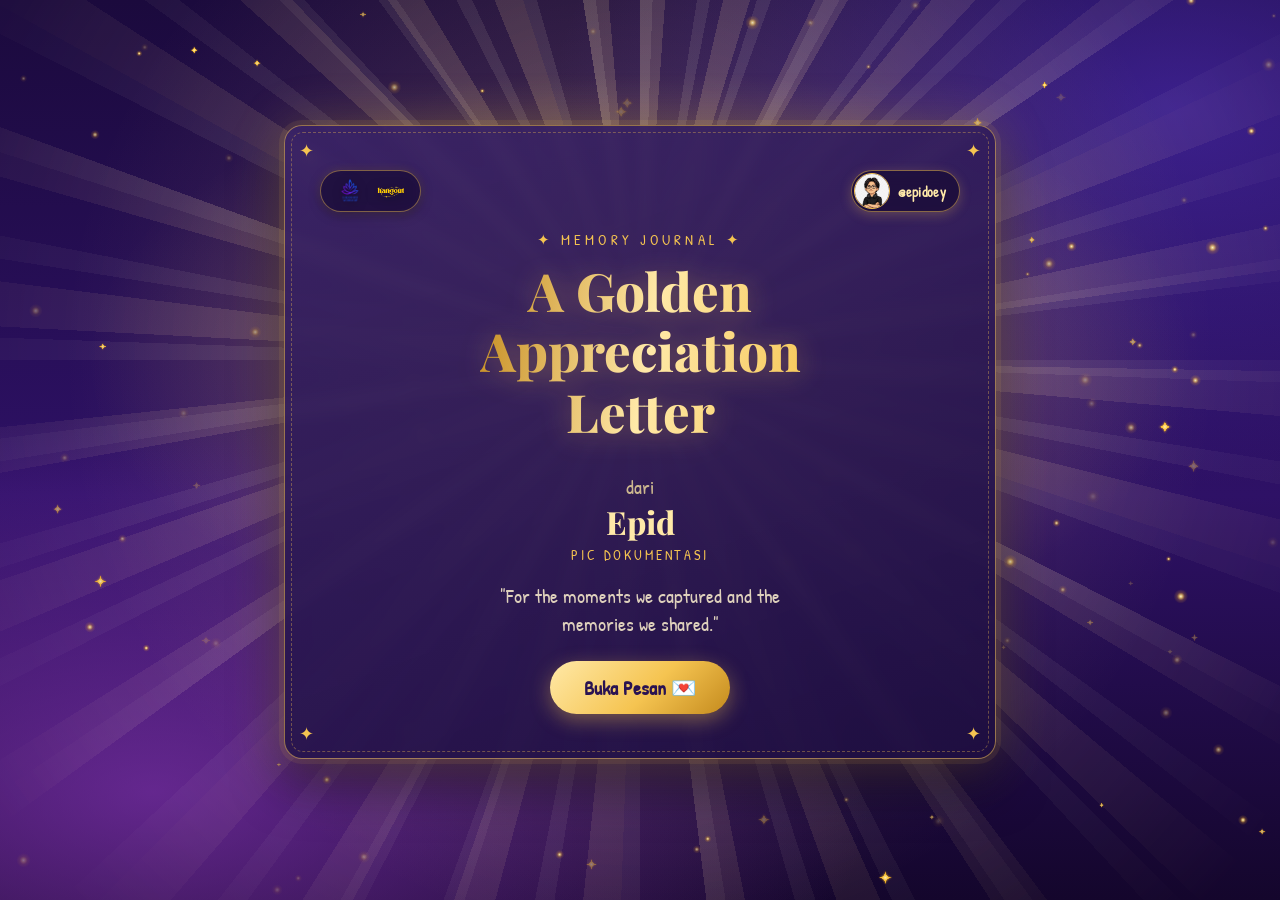
==== index.html @ 1da029b3 "feat: configure 1-5 webp photos per division and buttonless background audio autoplay" ====
<!DOCTYPE html>
<html lang="id">
<head>
    <meta charset="UTF-8">
    <meta name="viewport" content="width=device-width, initial-scale=1, viewport-fit=cover">
    <meta name="theme-color" content="#1d0c3d">
    <title>A Golden Appreciation Letter ✨</title>
    <link rel="icon" type="image/png" href="images/header-img/HANGOUT LOGO.png">

    <link rel="preconnect" href="https://fonts.googleapis.com">
    <link rel="preconnect" href="https://fonts.gstatic.com" crossorigin>
    <link href="https://fonts.googleapis.com/css2?family=Caveat:wght@600&family=Patrick+Hand&family=Playfair+Display:ital,wght@0,700;0,800;1,600&display=swap" rel="stylesheet">
    <link rel="stylesheet" href="css/style.css">
</head>
<body class="mode-space">

    <!-- ===== Lapisan background (bawah → atas) ===== -->
    <div class="bg" id="bg-space"></div>
    <div class="bg" id="bg-slides"></div>
    <div class="bg" id="bg-tint"></div>
    <div class="bg" id="bg-rays"></div>
    <canvas id="fx" aria-hidden="true"></canvas>

    <main id="stage">

        <!-- ========== 1. COVER DEPAN ========== -->
        <section id="view-cover" class="view active">
            <div class="cover">
                <i class="corner tl">✦</i><i class="corner tr">✦</i><i class="corner bl">✦</i><i class="corner br">✦</i>
                <div class="cover-pol cover-pol-1" hidden><img alt=""></div>
                <div class="cover-pol cover-pol-2" hidden><img alt=""></div>

                <!-- Header Atas Cover: Kiri Logo BW + HO, Kanan Evid GIF (Link IG @epidoey) -->
                <header class="cover-top-bar">
                    <div class="brand-group" title="BW x Hangout">
                        <img src="images/header-img/BW LOGO ORIGINAL.png" alt="BW Logo" class="brand-logo logo-bw">
                        <img src="images/header-img/HANGOUT LOGO.png" alt="Hangout Logo" class="brand-logo logo-ho">
                    </div>
                    <a href="https://www.instagram.com/epidoey" target="_blank" rel="noopener" class="cover-epid-badge" title="Kunjungi Instagram @epidoey">
                        <img src="images/header-img/evid-gif.gif" alt="@epidoey" class="epid-gif-img">
                        <span class="epid-handle">@epidoey</span>
                    </a>
                </header>

                <span class="eyebrow">✦ Memory Journal ✦</span>
                <h1 class="cover-title gold-text">A Golden<br>Appreciation<br>Letter</h1>

                <p class="cover-from">dari <b id="epid-name">Epid</b></p>
                <p class="cover-role" id="epid-role">PIC Dokumentasi</p>

                <p class="cover-quote">"For the moments we captured and the memories we shared."</p>

                <button id="btn-open" class="btn pulse">Buka Pesan 💌</button>
            </div>
        </section>

        <!-- ========== 2. PESAN PEMBUKA ========== -->
        <section id="view-message" class="view">
            <article class="paper pa-1" style="--tilt:-.6deg">
                <div class="tape" style="left:50%;top:-14px;transform:translateX(-50%) rotate(-2deg)"></div>
                <p class="p-label rv" style="--i:0">Sebuah pesan untuk kalian</p>
                <div id="intro-text"></div>
                <div class="paper-foot rv" style="--i:8">
                    <div class="sign">Salam hangat,<br><span id="sign-name">Epid</span> ✨</div>
                    <button id="btn-start" class="btn">Lanjut →</button>
                </div>
            </article>
        </section>

        <!-- ========== 3. DIVISI (dirender JS) ========== -->
        <section id="view-division" class="view">
            <div id="division-content"></div>
            <nav class="nav" aria-label="Navigasi divisi">
                <button id="btn-prev" class="nav-btn" aria-label="Sebelumnya">←</button>
                <div class="nav-mid">
                    <span id="div-counter">01 / 10</span>
                    <div class="bar"><i id="div-bar"></i></div>
                </div>
                <button id="btn-next" class="nav-btn" aria-label="Berikutnya">→</button>
            </nav>
        </section>

        <!-- ========== 4. PENUTUP ========== -->
        <section id="view-closing" class="view">
            <article class="paper pa-3 no-rule center" style="--tilt:.8deg">
                <div class="tape" style="left:50%;top:-14px;transform:translateX(-50%);width:120px"></div>
                <h2 class="closing-title gold-text rv" style="--i:0">Before You Go... 🤍</h2>
                <div id="closing-text"></div>
                <div class="rv" style="--i:9;margin-top:1.8rem">
                    <button id="btn-to-drive" class="btn pulse">Lanjut ke Dokumentasi 📸</button>
                </div>
            </article>
        </section>

        <!-- ========== 5. GOOGLE DRIVE ========== -->
        <section id="view-drive" class="view">
            <h2 class="closing-title gold-text rv" style="--i:0;text-align:center">Your Memories<br>Are Here ✨</h2>
            <p class="drive-sub rv" style="--i:1">Semua momen yang sempat kami tangkap selama acara.</p>
            <article class="paper pa-4 no-rule center" style="--tilt:-.5deg;margin-top:1.6rem">
                <div class="tape" style="left:50%;top:-14px;transform:translateX(-50%) rotate(1deg)"></div>
                <div class="drive-icon rv" style="--i:2">📁</div>
                <h3 class="drive-title rv" style="--i:3">DOCUMENTATION DRIVE</h3>
                <p class="rv" style="--i:4;margin:.4rem 0 1.5rem;color:var(--ink-dim)">"Foto, video, dan berbagai dokumentasi acara tersedia di sini."</p>
                <div class="drive-actions rv" style="--i:5">
                    <a id="link-drive-btn" class="btn" href="#" target="_blank" rel="noopener">Buka Google Drive ↗</a>
                    <button id="btn-copy" class="btn btn-ghost">Copy Link 🔗</button>
                </div>
            </article>
        </section>
    </main>

    <!-- Lightbox foto -->
    <div id="lightbox" hidden>
        <button class="lb-close" aria-label="Tutup">✕</button>
        <button class="lb-nav lb-prev" aria-label="Foto sebelumnya">‹</button>
        <figure><img id="lb-img" alt="Foto dokumentasi"><figcaption id="lb-cap"></figcaption></figure>
        <button class="lb-nav lb-next" aria-label="Foto berikutnya">›</button>
    </div>

    <div id="toast" role="status">Link berhasil disalin! ✨</div>

    <audio id="bg-music" loop></audio>

    <script src="js/config.js"></script>
    <script src="js/app.js"></script>
</body>
</html>
---- css/style.css ----
/* ============================================================
   A Golden Appreciation Letter — Truly Mobile-First Responsive
   Palet: ungu tua (#1b0a3d) · emas (#f5c451) · kertas plum gelap
   ============================================================ */
:root {
    --gold: #f5c451;
    --gold-hi: #ffe9a8;
    --gold-lo: #c48a1d;
    --ink: #f3e6c8;          /* teks utama: champagne */
    --ink-dim: #cdb88f;
    --paper-a: #3a2367;      /* kertas: plum gelap */
    --paper-b: #281650;
    --line: rgba(245, 196, 81, .14);
    
    /* Fluid typography proporsional untuk SEMUA layar (skalabilitas mulus) */
    --fs: clamp(0.96rem, 0.85rem + 0.75vw, 1.35rem);
    --lh: calc(var(--fs) * 1.58);
    --glow: 0 0 22px rgba(245, 196, 81, .35);
}

*, *::before, *::after { box-sizing: border-box; margin: 0; }
html {
    -webkit-text-size-adjust: 100%;
    text-size-adjust: 100%;
}
body {
    min-height: 100svh;
    color: var(--ink);
    background: #14062c;
    font-family: 'Patrick Hand', cursive;
    overflow-x: hidden;
    -webkit-tap-highlight-color: transparent;
}
button { font: inherit; color: inherit; cursor: pointer; border: 0; background: none; }
img { display: block; max-width: 100%; }
[hidden] { display: none !important; }
::selection { background: var(--gold); color: #2a1352; }

/* ---------- Lapisan background ---------- */
.bg, #fx { position: fixed; inset: 0; pointer-events: none; }
#fx { width: 100%; height: 100%; z-index: 3; }

#bg-space {
    z-index: 0;
    background:
        radial-gradient(60% 45% at 50% 40%, rgba(255, 200, 90, .30), transparent 72%),
        radial-gradient(80% 60% at 12% 88%, rgba(160, 64, 210, .55), transparent 70%),
        radial-gradient(70% 60% at 92% 12%, rgba(88, 52, 210, .50), transparent 70%),
        linear-gradient(180deg, #1b0a3d 0%, #2e1166 55%, #14062c 100%);
}
#bg-space::after {
    content: ''; position: absolute; left: 50%; top: 40%;
    width: 90vmax; height: 90vmax; margin: -45vmax 0 0 -45vmax;
    background: radial-gradient(closest-side, rgba(255, 214, 120, .22), transparent);
    animation: breathe 6s ease-in-out infinite;
}

#bg-slides { z-index: 1; opacity: 0; transition: opacity 1.4s ease; overflow: hidden; }
.slide {
    position: absolute; inset: 0;
    background-size: cover; background-position: center;
    animation: slideZoom 7.5s ease-out forwards;
    will-change: transform, opacity;
}
@keyframes slideZoom {
    0%   { opacity: 0; transform: scale(1.38); }
    16%  { opacity: 1; }
    100% { opacity: 1; transform: scale(1); }
}

#bg-tint {
    z-index: 2; opacity: 0; transition: opacity 1.4s ease;
    background:
        radial-gradient(70% 40% at 50% 0%, rgba(255, 205, 100, .35), transparent 70%),
        linear-gradient(180deg, rgba(58, 20, 120, .50), rgba(95, 38, 150, .28) 45%, rgba(24, 8, 56, .82));
}

#bg-rays {
    z-index: 2; overflow: hidden; transition: opacity 1.4s ease;
    mix-blend-mode: screen;
}
#bg-rays::before, #bg-rays::after {
    content: ''; position: absolute; left: 50%; top: 40%;
    width: 170vmax; height: 170vmax; margin: -85vmax 0 0 -85vmax;
    -webkit-mask-image: radial-gradient(closest-side, #000 0%, transparent 72%);
            mask-image: radial-gradient(closest-side, #000 0%, transparent 72%);
    will-change: transform;
}
#bg-rays::before {
    background: repeating-conic-gradient(rgba(255, 214, 120, .26) 0 4deg, transparent 4deg 13deg);
    animation: spin 110s linear infinite;
}
#bg-rays::after {
    background: repeating-conic-gradient(rgba(255, 240, 190, .16) 0 2deg, transparent 2deg 9deg);
    animation: spin 70s linear infinite reverse;
}

body.mode-photos #bg-slides, body.mode-photos #bg-tint { opacity: 1; }
body.mode-photos #bg-rays { opacity: .45; }

/* ---------- Layout & Container Responsif ---------- */
#stage {
    position: relative; z-index: 5;
    width: 100%; max-width: 680px; margin: 0 auto;
    min-height: 100svh;
    padding: clamp(0.7rem, 2.5vw, 1.8rem) clamp(0.65rem, 2.8vw, 1.5rem) calc(1.8rem + env(safe-area-inset-bottom));
    display: flex; flex-direction: column;
}
.view {
    display: none; flex-direction: column; align-items: center; width: 100%;
    margin: auto 0;
}
.view.active { display: flex; animation: viewIn .75s cubic-bezier(.2, .8, .2, 1) both; }
.view.leaving { animation: viewOut .4s ease-in both; }
@keyframes viewIn  { from { opacity: 0; transform: translateY(20px) scale(.98); } to { opacity: 1; transform: none; } }
@keyframes viewOut { to   { opacity: 0; transform: translateY(-14px) scale(1.02); } }

/* ---------- Tipografi Emas Berskala Halus ---------- */
.gold-text {
    font-family: 'Playfair Display', serif; font-weight: 800; line-height: 1.15;
    background: linear-gradient(100deg, var(--gold-lo) 0%, var(--gold-hi) 25%, var(--gold) 50%, var(--gold-hi) 75%, var(--gold-lo) 100%);
    background-size: 220% 100%;
    -webkit-background-clip: text; background-clip: text; color: transparent;
    filter: drop-shadow(0 2px 14px rgba(245, 196, 81, .35));
    animation: shimmer 5s linear infinite;
}
.eyebrow {
    letter-spacing: .28em; text-transform: uppercase;
    font-size: clamp(0.75rem, 0.68rem + 0.35vw, 0.92rem);
    color: var(--gold);
}

/* ---------- Kertas Memo (Gelap Plum, Rapat & Responsif) ---------- */
.paper {
    --tilt: 0deg;
    position: relative; width: 100%;
    padding: clamp(1.4rem, 4.2vw, 2.6rem) clamp(0.85rem, 3.2vw, 2rem) clamp(1.1rem, 3.2vw, 1.8rem);
    border-radius: 8px 8px 16px 16px;
    color: var(--ink);
    font-size: var(--fs);
    line-height: var(--lh);
    background:
        repeating-linear-gradient(transparent 0 calc(var(--lh) - 1px), var(--line) calc(var(--lh) - 1px) var(--lh)),
        linear-gradient(160deg, var(--paper-a), var(--paper-b));
    background-position: 0 calc(clamp(1.4rem, 4.2vw, 2.6rem) + 0.4rem), 0 0;
    border: 1px solid rgba(245, 196, 81, .35);
    box-shadow: 0 16px 40px rgba(10, 2, 30, .55), inset 0 0 32px rgba(245, 196, 81, .06);
    rotate: var(--tilt);
    animation-name: var(--enter, enterDrop), glow;
    animation-duration: .85s, 5s;
    animation-delay: 0s, 1s;
    animation-timing-function: cubic-bezier(.2, .85, .25, 1.05), ease-in-out;
    animation-iteration-count: 1, infinite;
    animation-fill-mode: both, none;
}
.paper::after {
    content: ''; position: absolute; inset: 0; border-radius: inherit; pointer-events: none;
    background: linear-gradient(115deg, transparent 38%, rgba(255, 232, 165, .14) 50%, transparent 62%);
    background-size: 280% 100%;
    animation: sweep 7s ease-in-out infinite 1.4s;
}
.no-rule { background: linear-gradient(160deg, var(--paper-a), var(--paper-b)); }
.center { text-align: center; }
.paper p {
    overflow-wrap: break-word;
    word-break: normal;
}
.paper p + p { margin-top: var(--lh); }
.paper b { color: var(--gold-hi); font-weight: 600; }
.p-label {
    font-size: clamp(0.74rem, 0.66rem + 0.35vw, 0.92rem);
    letter-spacing: .22em; text-transform: uppercase;
    color: var(--gold); line-height: var(--lh); margin-bottom: calc(var(--lh) * .4);
}
.paper-foot {
    display: flex; justify-content: space-between; align-items: flex-end; gap: 0.8rem;
    margin-top: calc(var(--lh) * 1.3); padding-top: .6rem;
    border-top: 1px solid rgba(245, 196, 81, .22);
}
.sign {
    font-family: 'Caveat', cursive;
    font-size: clamp(1.4rem, 1.1rem + 1.5vw, 2.1rem);
    line-height: 1.2; color: var(--gold-hi);
}

.tape {
    position: absolute; width: clamp(75px, 20vw, 105px); height: clamp(22px, 5.5vw, 30px); z-index: 4;
    background: rgba(245, 196, 81, .28);
    border: 1px solid rgba(245, 196, 81, .38);
    backdrop-filter: blur(2px);
}

/* Teks muncul berurutan */
.rv { opacity: 0; animation: rvIn .7s ease-out both; animation-delay: calc(var(--i, 0) * .12s + .45s); }
@keyframes rvIn { from { opacity: 0; transform: translateY(10px); filter: blur(3px); } to { opacity: 1; transform: none; filter: none; } }

/* ---------- Tombol Responsif ---------- */
.btn {
    display: inline-flex; align-items: center; justify-content: center; gap: .45rem;
    padding: clamp(0.55rem, 1.6vw, 0.8rem) clamp(1.2rem, 4vw, 2.1rem);
    border-radius: 999px;
    font-size: clamp(1rem, 0.88rem + 0.65vw, 1.28rem);
    font-weight: 700; color: #2a1352; text-decoration: none;
    background: linear-gradient(135deg, var(--gold-hi), var(--gold) 55%, var(--gold-lo));
    box-shadow: 0 6px 20px rgba(245, 196, 81, .4);
    transition: transform .25s, box-shadow .25s;
    position: relative; overflow: hidden;
    white-space: nowrap;
}
.btn:hover { transform: translateY(-3px); box-shadow: 0 10px 28px rgba(245, 196, 81, .6); }
.btn:active { transform: scale(.97); }
.btn-ghost { background: transparent; color: var(--gold-hi); border: 1.5px solid var(--gold); box-shadow: none; }
.btn-ghost:hover { background: rgba(245, 196, 81, .12); }
.pulse { animation: pulse 2.4s ease-in-out infinite; }

/* ---------- Cover Depan ---------- */
.cover {
    position: relative; width: 100%; text-align: center;
    padding: clamp(1.4rem, 4.5vw, 2.8rem) clamp(0.9rem, 3.5vw, 2.2rem);
    border-radius: 18px;
    display: flex; flex-direction: column; align-items: center;
    background: linear-gradient(160deg, rgba(58, 35, 103, .90), rgba(30, 14, 64, .94));
    border: 1px solid rgba(245, 196, 81, .55);
    box-shadow: 0 0 0 5px rgba(245, 196, 81, .08), 0 0 50px rgba(245, 196, 81, .25), 0 24px 50px rgba(8, 2, 24, .6);
    backdrop-filter: blur(6px);
    animation: coverIn 1s cubic-bezier(.2, .85, .25, 1.05) both;
}
.cover::before {
    content: ''; position: absolute; inset: 6px; border-radius: 12px;
    border: 1px dashed rgba(245, 196, 81, .35); pointer-events: none;
}
.corner { position: absolute; color: var(--gold); font-style: normal; font-size: clamp(0.9rem, 2.5vw, 1.15rem); animation: twinkle 2.6s ease-in-out infinite; }
.corner.tl { top: 12px; left: 14px; } .corner.tr { top: 12px; right: 14px; animation-delay: .6s; }
.corner.bl { bottom: 12px; left: 14px; animation-delay: 1.2s; } .corner.br { bottom: 12px; right: 14px; animation-delay: 1.8s; }

/* Top Bar di Cover: Kiri Logo BW + HO, Kanan Evid GIF IG */
.cover-top-bar {
    display: flex; justify-content: space-between; align-items: center;
    width: 100%;
    margin-bottom: clamp(0.6rem, 2vw, 1.1rem);
    position: relative; z-index: 10;
}

.brand-group {
    display: inline-flex; align-items: center;
    gap: clamp(0.4rem, 1.2vw, 0.65rem);
    background: rgba(26, 12, 54, 0.75);
    border: 1px solid rgba(245, 196, 81, 0.45);
    padding: clamp(3px, 0.9vw, 5px) clamp(10px, 2.2vw, 14px);
    border-radius: 999px;
    backdrop-filter: blur(8px); -webkit-backdrop-filter: blur(8px);
    box-shadow: 0 3px 12px rgba(0, 0, 0, 0.35), 0 0 10px rgba(245, 196, 81, 0.15);
}
.brand-logo {
    height: clamp(22px, 6vw, 30px);
    width: auto;
    max-width: 48px;
    object-fit: contain;
    filter: drop-shadow(0 2px 5px rgba(0, 0, 0, 0.5));
    transition: transform .25s ease;
}
.brand-logo.logo-ho {
    max-width: 64px;
    transform: scale(1.18);
}
.brand-logo:hover { transform: scale(1.12); }

.cover-epid-badge {
    display: inline-flex; align-items: center;
    gap: clamp(0.35rem, 1vw, 0.5rem);
    text-decoration: none;
    padding: 2px clamp(9px, 2vw, 13px) 2px 2px;
    border-radius: 999px;
    background: rgba(26, 12, 54, 0.75);
    border: 1px solid rgba(245, 196, 81, 0.5);
    backdrop-filter: blur(8px); -webkit-backdrop-filter: blur(8px);
    box-shadow: 0 3px 12px rgba(245, 196, 81, 0.25);
    transition: transform .25s ease, box-shadow .25s ease, background .25s ease;
}
.cover-epid-badge:hover {
    transform: translateY(-2px) scale(1.03);
    background: rgba(45, 20, 90, 0.85);
    box-shadow: 0 4px 18px rgba(245, 196, 81, 0.5);
}
.epid-gif-img {
    width: clamp(28px, 7.5vw, 36px);
    height: clamp(28px, 7.5vw, 36px);
    border-radius: 50%;
    object-fit: cover;
    border: 1.5px solid var(--gold);
    display: block;
}
.epid-handle {
    font-size: clamp(0.76rem, 2vw, 0.9rem);
    font-family: 'Patrick Hand', cursive;
    color: var(--gold-hi);
    font-weight: bold;
    letter-spacing: 0.02em;
}

/* Logo Tengah pada Halaman Divisi */
.div-brand-center {
    display: flex; align-items: center; justify-content: center;
    width: -moz-fit-content; width: fit-content;
    margin: 0 auto clamp(0.35rem, 1.2vw, 0.65rem);
    gap: clamp(0.4rem, 1.2vw, 0.65rem);
    background: rgba(26, 12, 54, 0.75);
    border: 1px solid rgba(245, 196, 81, 0.45);
    padding: clamp(3px, 0.9vw, 5px) clamp(10px, 2.2vw, 14px);
    border-radius: 999px;
    backdrop-filter: blur(8px); -webkit-backdrop-filter: blur(8px);
    box-shadow: 0 3px 12px rgba(0, 0, 0, 0.35), 0 0 10px rgba(245, 196, 81, 0.15);
}

.cover-title {
    font-size: clamp(1.85rem, 1.25rem + 3.4vw, 3.3rem);
    margin: .6rem 0 1.2rem;
}
.cover-from {
    margin-top: .75rem;
    font-size: clamp(0.98rem, 0.84rem + 0.65vw, 1.25rem);
    color: var(--ink-dim);
}
.cover-from b {
    color: var(--gold-hi);
    font: 800 clamp(1.35rem, 1rem + 1.6vw, 2rem) 'Playfair Display', serif;
    display: block; font-weight: 800;
}
.cover-role {
    color: var(--gold); letter-spacing: .2em; text-transform: uppercase;
    font-size: clamp(0.72rem, 0.65rem + 0.35vw, 0.88rem);
    margin-top: .15rem;
}
.cover-quote {
    margin: 1.1rem auto 1.4rem; max-width: 22rem;
    font-size: clamp(0.95rem, 0.82rem + 0.65vw, 1.22rem);
    line-height: 1.45; color: var(--ink); opacity: .9;
}
.cover-pol {
    position: absolute; width: clamp(58px, 17vw, 92px);
    padding: 4px 4px 16px; background: var(--ink); border-radius: 2px;
    box-shadow: 0 8px 18px rgba(0, 0, 0, .4); animation: bob 6s ease-in-out infinite; z-index: 2;
}
.cover-pol img { width: 100%; aspect-ratio: 1; object-fit: cover; }
.cover-pol-1 { top: -16px; left: -6px; --r: -14deg; }
.cover-pol-2 { bottom: 60px; right: -8px; --r: 11deg; animation-delay: 1.5s; }

/* ---------- Halaman Divisi (Rapat & Berjarak Proporsional) ---------- */
#division-content { width: 100%; display: flex; flex-direction: column; align-items: center; }
.div-head { text-align: center; margin-bottom: 0.6rem; padding-top: .2rem; }
.div-emoji {
    font-size: clamp(1.8rem, 1.4rem + 1.8vw, 2.6rem);
    filter: drop-shadow(0 4px 12px rgba(0, 0, 0, .4));
    animation: bob 4s ease-in-out infinite; display: inline-block;
}
.div-title {
    font-size: clamp(1.65rem, 1.15rem + 3vw, 3rem);
    margin-top: .05rem;
}
.div-tag {
    margin-top: .25rem;
    font-size: clamp(0.9rem, 0.78rem + 0.65vw, 1.2rem);
    color: var(--gold-hi); text-shadow: 0 2px 10px rgba(10, 2, 30, .8);
}

/* Stage Foto: dibuat rapat dengan kertas memo di bawahnya */
.pol-stage {
    position: relative; width: 100%;
    height: clamp(140px, 39vw, 205px);
    margin-bottom: clamp(0.2rem, 1.2vw, 0.6rem);
}
.pol-pos {
    position: absolute;
    width: clamp(78px, 23vw, 132px);
    transform: translateX(-50%);
}
.pol {
    --tilt: 0deg;
    animation-duration: 0.85s;
    animation-timing-function: cubic-bezier(.2, .85, .25, 1.05);
    animation-fill-mode: both;
}
.pol-in {
    display: block; width: 100%;
    padding: clamp(4px, 1.2vw, 6px) clamp(4px, 1.2vw, 6px) clamp(16px, 4.2vw, 22px);
    cursor: zoom-in;
    background: #f7ecd2; border-radius: 3px;
    rotate: var(--rot, 0deg);
    box-shadow: 0 10px 24px rgba(8, 2, 24, .5), 0 0 0 1px rgba(245, 196, 81, .4);
    transition: rotate .35s cubic-bezier(.34, 1.56, .64, 1), scale .35s cubic-bezier(.34, 1.56, .64, 1), box-shadow .3s;
    animation: floatPol 5.5s ease-in-out infinite alternate;
    animation-delay: var(--float-delay, 0s);
}
.pol-in:hover, .pol-in:focus-visible {
    rotate: 0deg !important; scale: 1.15;
    z-index: 50;
    box-shadow: 0 18px 36px rgba(8, 2, 24, .65), 0 0 28px rgba(245, 196, 81, .65);
    outline: none;
}
.pol-in img { width: 100%; aspect-ratio: 1; object-fit: cover; background: #ddd; }
.pol-empty {
    display: grid; place-items: center; aspect-ratio: 1; font-size: clamp(2.2rem, 7vw, 3rem); text-align: center;
    background: linear-gradient(135deg, var(--paper-a), var(--paper-b)); color: var(--gold);
}
.pol-empty small { display: block; font-size: clamp(0.7rem, 2vw, 0.82rem); letter-spacing: .1em; color: var(--ink-dim); }
.pol-count {
    position: absolute; right: 4px; bottom: -4px; z-index: 40;
    font-size: clamp(0.75rem, 2.2vw, 0.92rem);
    color: var(--gold-hi); background: rgba(27, 10, 61, .82);
    border: 1px solid rgba(245, 196, 81, .5);
    padding: .1rem .6rem; border-radius: 999px;
    backdrop-filter: blur(4px);
}

.div-paper { max-width: 620px; }
.div-closing {
    margin-top: calc(var(--lh) * 0.8);
    text-align: right; font-style: italic; color: var(--gold-hi);
    border-top: 1px solid rgba(245, 196, 81, .22); padding-top: .6rem;
    font-size: clamp(0.92rem, 0.8rem + 0.65vw, 1.2rem);
}

/* ---------- Navigasi Bawah (Sticky & Ergonomis) ---------- */
.nav {
    position: sticky; bottom: calc(8px + env(safe-area-inset-bottom)); z-index: 30;
    width: 100%; max-width: 480px; margin-top: clamp(1rem, 2.5vw, 1.6rem);
    display: flex; align-items: center; justify-content: space-between; gap: .6rem;
    padding: .4rem .55rem; border-radius: 999px;
    background: rgba(27, 10, 61, .75); backdrop-filter: blur(14px); -webkit-backdrop-filter: blur(14px);
    border: 1px solid rgba(245, 196, 81, .45); box-shadow: 0 8px 30px rgba(8, 2, 24, .5), var(--glow);
}
.nav-btn {
    width: clamp(40px, 11vw, 46px); height: clamp(40px, 11vw, 46px); border-radius: 50%;
    font-size: clamp(1.2rem, 3.5vw, 1.5rem); line-height: 1; color: #2a1352;
    background: linear-gradient(135deg, var(--gold-hi), var(--gold)); transition: transform .2s;
    flex-shrink: 0;
}
.nav-btn:active { transform: scale(.9); }
.nav-mid {
    flex: 1; text-align: center;
    font-size: clamp(0.95rem, 0.82rem + 0.6vw, 1.22rem);
    color: var(--gold-hi);
}
.bar { height: 3.5px; margin-top: .25rem; border-radius: 4px; background: rgba(245, 196, 81, .2); overflow: hidden; }
.bar i { display: block; height: 100%; width: 0; background: linear-gradient(90deg, var(--gold-lo), var(--gold-hi)); transition: width .5s ease; }

/* ---------- Penutup & Drive ---------- */
.closing-title {
    font-size: clamp(1.7rem, 1.15rem + 3.2vw, 3.2rem);
    margin-bottom: 1rem;
}
.drive-sub {
    text-align: center; color: var(--ink);
    font-size: clamp(1rem, 0.86rem + 0.75vw, 1.3rem);
    margin-top: .4rem;
}
.drive-icon { font-size: clamp(2.8rem, 8vw, 3.6rem); filter: drop-shadow(0 0 18px rgba(245, 196, 81, .6)); }
.drive-title {
    font: 800 clamp(1.15rem, 0.95rem + 1vw, 1.45rem) 'Playfair Display', serif;
    letter-spacing: .12em; color: var(--gold-hi); margin-top: .3rem;
}
.drive-actions { display: flex; flex-direction: column; gap: .75rem; align-items: stretch; }

/* ---------- Toast & Lightbox ---------- */

#toast {
    position: fixed; left: 50%; bottom: 2rem; z-index: 90; translate: -50% 40px; opacity: 0; pointer-events: none;
    padding: .6rem 1.4rem; border-radius: 999px;
    font-size: clamp(0.95rem, 0.85rem + 0.6vw, 1.18rem);
    color: #2a1352;
    background: linear-gradient(135deg, var(--gold-hi), var(--gold)); box-shadow: 0 10px 30px rgba(0, 0, 0, .4);
    transition: .35s;
}
#toast.show { opacity: 1; translate: -50% 0; }

#lightbox {
    position: fixed; inset: 0; z-index: 100; display: flex; align-items: center; justify-content: center;
    background: rgba(14, 4, 34, .94); backdrop-filter: blur(8px); animation: viewIn .35s both;
    touch-action: pan-y;
}
#lightbox figure { max-width: 92vw; text-align: center; }
#lb-img { max-width: 92vw; max-height: 76svh; object-fit: contain; border-radius: 4px; border: 2px solid rgba(245, 196, 81, .6); box-shadow: 0 0 50px rgba(245, 196, 81, .3); }
#lb-img.swap { animation: lbIn .35s both; }
@keyframes lbIn { from { opacity: 0; transform: scale(.95); } to { opacity: 1; transform: none; } }
#lb-cap { margin-top: .6rem; color: var(--gold-hi); font-size: clamp(0.95rem, 2.8vw, 1.15rem); }
.lb-close, .lb-nav {
    position: absolute; color: var(--gold-hi); background: rgba(245, 196, 81, .15);
    border: 1px solid rgba(245, 196, 81, .5); border-radius: 50%;
    width: 44px; height: 44px; font-size: 1.4rem;
}
.lb-close { top: 1rem; right: 1rem; }
.lb-nav { top: 50%; translate: 0 -50%; }
.lb-prev { left: .5rem; } .lb-next { right: .5rem; }

/* ================= 10 VARIASI ANIMASI MASUK ================= */
/* 0. Cascade Drop (Tasya & Patrick) */
@keyframes enterDrop {
    0% { opacity: 0; transform: translateY(-70px) rotate(-16deg) scale(0.9); }
    70% { transform: translateY(6px) rotate(calc(var(--tilt, 0deg) + 2deg)) scale(1.02); }
    100% { opacity: 1; transform: translateY(0) rotate(var(--tilt, 0deg)) scale(1); }
}
/* 1. Acoustic Flip 3D (Musik Vocal) */
@keyframes enterFlip {
    0% { opacity: 0; transform: perspective(800px) rotateY(-80deg) scale(0.85); }
    70% { transform: perspective(800px) rotateY(10deg) scale(1.02); }
    100% { opacity: 1; transform: perspective(800px) rotateY(0deg) rotate(var(--tilt, 0deg)) scale(1); }
}
/* 2. Dance Dynamic Swing (Dance) */
@keyframes enterSwing {
    0% { opacity: 0; transform: translateX(-65px) rotate(-24deg) scale(0.9); }
    65% { transform: translateX(10px) rotate(calc(var(--tilt, 0deg) + 4deg)) scale(1.02); }
    100% { opacity: 1; transform: translateX(0) rotate(var(--tilt, 0deg)) scale(1); }
}
/* 3. Unfold Settle (Event) */
@keyframes enterSettle {
    0% { opacity: 0; transform: scale(1.35) rotate(10deg); filter: blur(5px); }
    70% { transform: scale(0.98) rotate(calc(var(--tilt, 0deg) - 2deg)); filter: blur(0); }
    100% { opacity: 1; transform: scale(1) rotate(var(--tilt, 0deg)); filter: blur(0); }
}
/* 4. Cinema Snap (Mulmed) */
@keyframes enterSnap {
    0% { opacity: 0; transform: scale(0.4) rotate(-10deg); filter: brightness(1.7); }
    65% { transform: scale(1.07) rotate(calc(var(--tilt, 0deg) + 2deg)); filter: brightness(1.15); }
    100% { opacity: 1; transform: scale(1) rotate(var(--tilt, 0deg)); filter: brightness(1); }
}
/* 5. Slide Welcome (Marketing & Usher) */
@keyframes enterSlide {
    0% { opacity: 0; transform: translateX(65px) rotate(12deg); }
    70% { transform: translateX(-8px) rotate(calc(var(--tilt, 0deg) - 2deg)); }
    100% { opacity: 1; transform: translateX(0) rotate(var(--tilt, 0deg)); }
}
/* 6. Stamp Lock (Perlengkapan) */
@keyframes enterStamp {
    0% { opacity: 0; transform: translateY(-50px) scale(1.35) rotate(-8deg); }
    55% { transform: translateY(0) scale(0.96) rotate(var(--tilt, 0deg)); }
    78% { transform: translateY(-4px) scale(1.02) rotate(var(--tilt, 0deg)); }
    100% { opacity: 1; transform: translateY(0) scale(1) rotate(var(--tilt, 0deg)); }
}
/* 7. Spotlight Pop (MC) */
@keyframes enterPop {
    0% { opacity: 0; transform: translateY(55px) scale(0.65) rotate(-10deg); }
    65% { transform: translateY(-7px) scale(1.06) rotate(calc(var(--tilt, 0deg) + 3deg)); }
    100% { opacity: 1; transform: translateY(0) scale(1) rotate(var(--tilt, 0deg)); }
}
/* 8. Playful Bounce (BW Kids) */
@keyframes enterBounce {
    0% { opacity: 0; transform: translateY(-40px) scale(0.75) rotate(-16deg); }
    50% { transform: translateY(8px) scale(1.08) rotate(calc(var(--tilt, 0deg) + 5deg)); }
    75% { transform: translateY(-5px) scale(0.98) rotate(calc(var(--tilt, 0deg) - 2deg)); }
    100% { opacity: 1; transform: translateY(0) scale(1) rotate(var(--tilt, 0deg)); }
}
/* 9. Darkroom Fade (Dokumentasi) */
@keyframes enterDarkroom {
    0% { opacity: 0; transform: scale(1.12) rotate(calc(var(--tilt, 0deg) - 6deg)); filter: contrast(1.4) blur(4px); }
    65% { opacity: 0.9; transform: scale(0.98) rotate(var(--tilt, 0deg)); filter: contrast(1.1) blur(0); }
    100% { opacity: 1; transform: scale(1) rotate(var(--tilt, 0deg)); filter: none; }
}

/* Micro-animasi mengapung natural pada polaroid */
@keyframes floatPol {
    0%   { transform: translateY(0px) rotate(0deg); }
    100% { transform: translateY(-4px) rotate(1deg); }
}

/* ---------- Keyframes Umum ---------- */
@keyframes spin    { to { transform: rotate(360deg); } }
@keyframes shimmer { to { background-position: -220% 0; } }
@keyframes sweep   { 0%, 55% { background-position: 130% 0; } 100% { background-position: -130% 0; } }
@keyframes glow    { 0%, 100% { box-shadow: 0 16px 40px rgba(10, 2, 30, .55), inset 0 0 32px rgba(245, 196, 81, .06), 0 0 0 rgba(245, 196, 81, 0); }
                     50%      { box-shadow: 0 16px 40px rgba(10, 2, 30, .55), inset 0 0 32px rgba(245, 196, 81, .12), 0 0 30px rgba(245, 196, 81, .28); } }
@keyframes pulse   { 0%, 100% { scale: 1; } 50% { scale: 1.04; } }
@keyframes breathe { 0%, 100% { opacity: .65; transform: scale(.92); } 50% { opacity: 1; transform: scale(1.08); } }
@keyframes twinkle { 0%, 100% { opacity: .35; scale: .8; } 50% { opacity: 1; scale: 1.3; } }
@keyframes bob     { 0%, 100% { translate: 0 0; rotate: var(--r, 0deg); } 50% { translate: 0 -8px; rotate: calc(var(--r, 0deg) + 2deg); } }
@keyframes coverIn { from { opacity: 0; transform: translateY(32px) scale(.94); } to { opacity: 1; transform: none; } }

/* ---------- Tablet & Desktop Enhancement ---------- */
@media (min-width: 640px) {
    #stage { padding: 1.8rem 1.5rem 2.8rem; max-width: 760px; }
    .cover-pol { width: 96px; }
    .cover-pol-1 { left: -28px; } .cover-pol-2 { right: -32px; }
    .drive-actions { flex-direction: row; justify-content: center; }
    .closing-title br { display: none; }
}

@media (prefers-reduced-motion: reduce) {
    *, *::before, *::after {
        animation-duration: .01ms !important;
        animation-iteration-count: 1 !important;
        transition-duration: .01ms !important;
    }
}
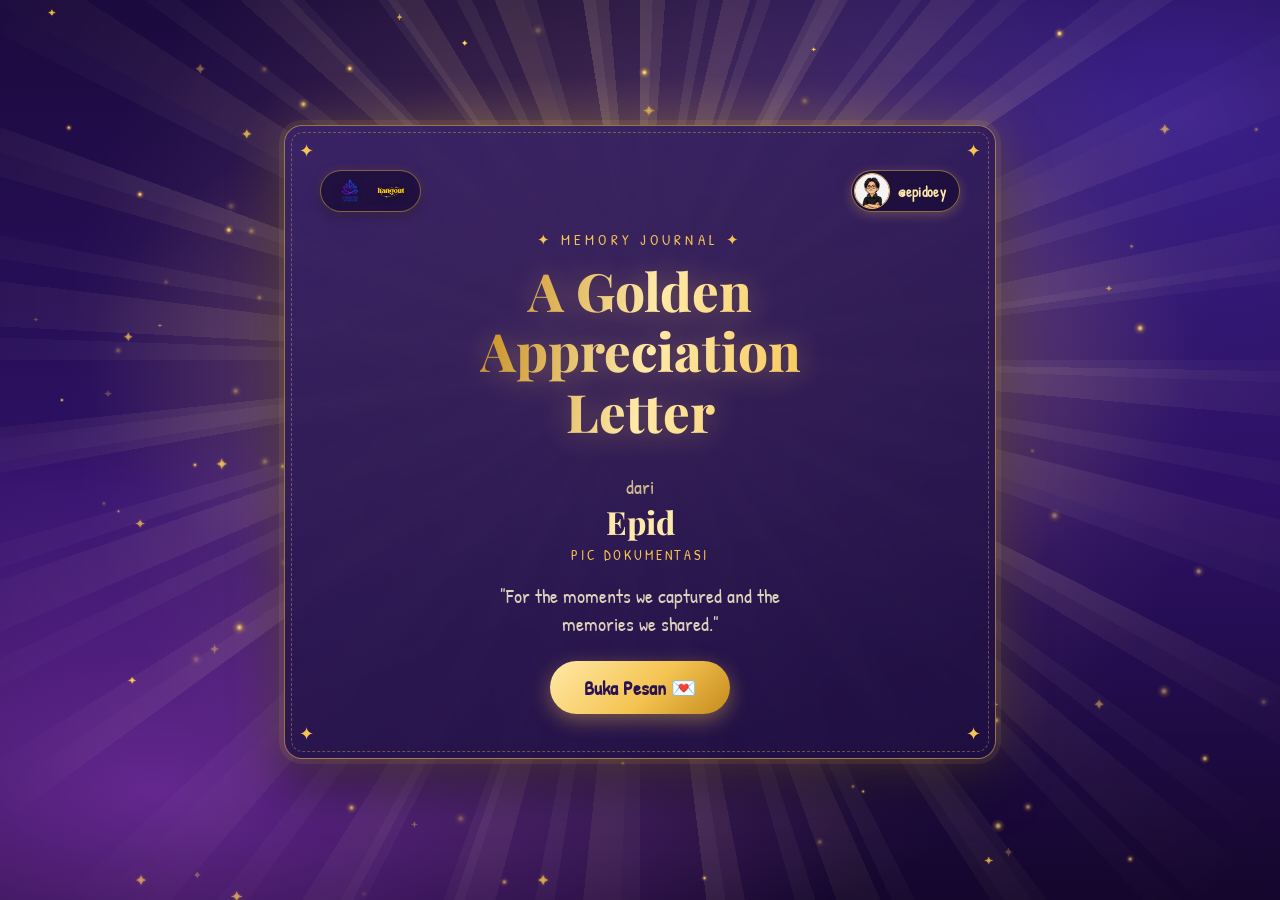
==== commit 72128510: "feat: stabilize background rays & particles and isolate division transitions to photos and paper" ====
--- a/index.html
+++ b/index.html
@@ -69,7 +69,20 @@
 
         <!-- ========== 3. DIVISI (dirender JS) ========== -->
         <section id="view-division" class="view">
+            <!-- Header Divisi: Logo BW & Hangout serta Judul Divisi (Tetap stabil di atas) -->
+            <header class="div-head">
+                <div class="div-brand-center" title="BW x Hangout">
+                    <img src="images/header-img/BW LOGO ORIGINAL.png" alt="BW Logo" class="brand-logo logo-bw">
+                    <img src="images/header-img/HANGOUT LOGO.png" alt="Hangout Logo" class="brand-logo logo-ho">
+                </div>
+                <span class="div-emoji" id="div-emoji">✨</span>
+                <h2 class="div-title gold-text" id="div-title">Tasya & Patrick</h2>
+                <p class="div-tag" id="div-tag">Dua bintang di balik cerita</p>
+            </header>
+
+            <!-- Konten divisi: HANYA FOTO & KERTAS PESAN YANG BERANIMASI -->
             <div id="division-content"></div>
+
             <nav class="nav" aria-label="Navigasi divisi">
                 <button id="btn-prev" class="nav-btn" aria-label="Sebelumnya">←</button>
                 <div class="nav-mid">
--- a/css/style.css
+++ b/css/style.css
@@ -75,8 +75,11 @@
         linear-gradient(180deg, rgba(58, 20, 120, .50), rgba(95, 38, 150, .28) 45%, rgba(24, 8, 56, .82));
 }
 
+#bg-slides { display: none; }
+
 #bg-rays {
-    z-index: 2; overflow: hidden; transition: opacity 1.4s ease;
+    z-index: 2; overflow: hidden;
+    opacity: .65;
     mix-blend-mode: screen;
 }
 #bg-rays::before, #bg-rays::after {
@@ -94,9 +97,6 @@
     background: repeating-conic-gradient(rgba(255, 240, 190, .16) 0 2deg, transparent 2deg 9deg);
     animation: spin 70s linear infinite reverse;
 }
-
-body.mode-photos #bg-slides, body.mode-photos #bg-tint { opacity: 1; }
-body.mode-photos #bg-rays { opacity: .45; }
 
 /* ---------- Layout & Container Responsif ---------- */
 #stage {
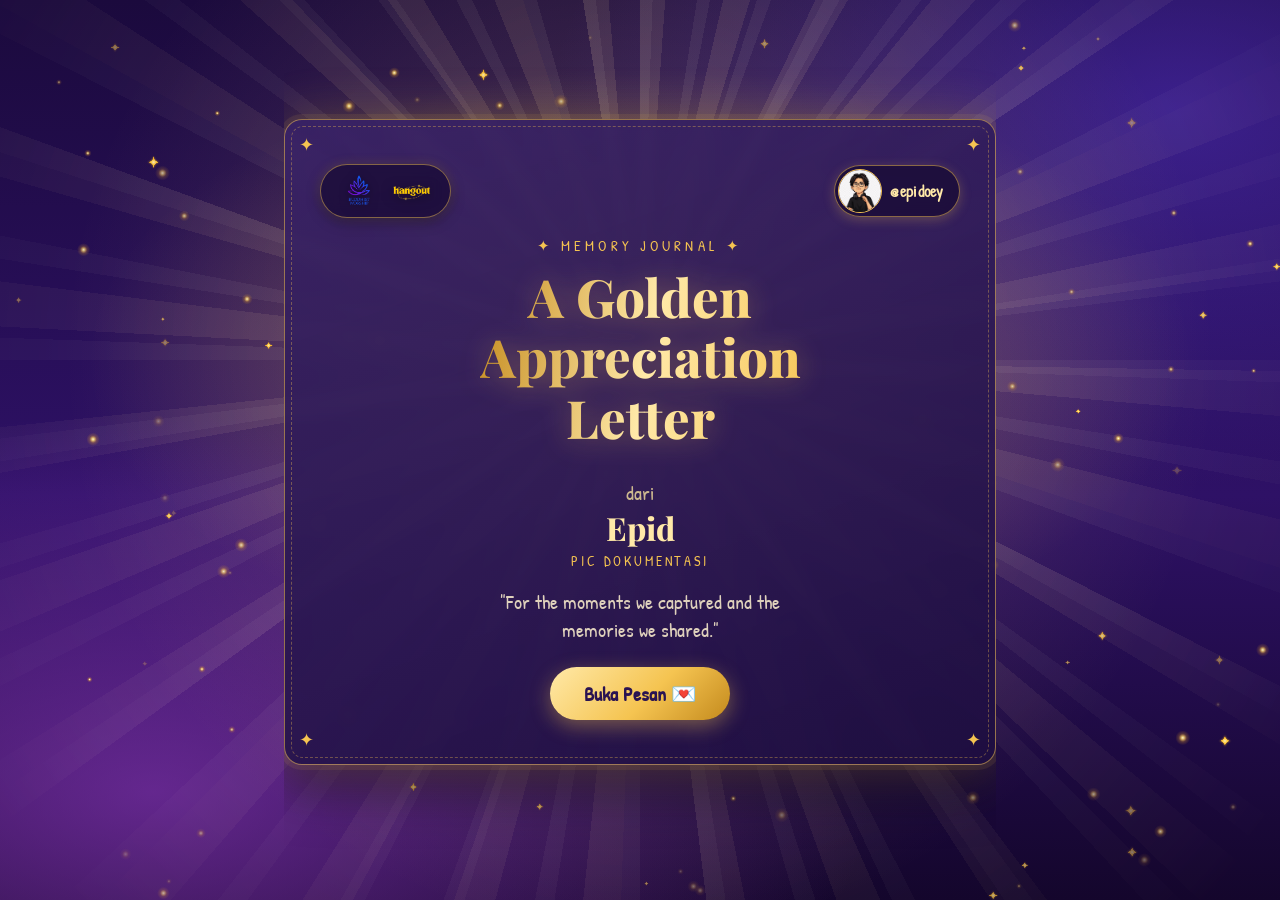
==== commit b93823b0: "feat: remove pol-count badge, support intrinsic polaroid aspect ratio with 1:1 fallback, and add 9:1" ====
--- a/index.html
+++ b/index.html
@@ -130,6 +130,30 @@
         <button class="lb-nav lb-next" aria-label="Foto berikutnya">›</button>
     </div>
 
+    <!-- Modal Preview & Unduh Share Story (9:16) -->
+    <div id="share-modal" class="share-modal" hidden>
+        <div class="share-modal-backdrop"></div>
+        <div class="share-modal-card">
+            <button class="share-modal-close" aria-label="Tutup modal">✕</button>
+            <div class="share-modal-header">
+                <span class="share-modal-badge">✨ STORY CARD 9:16</span>
+                <h3 class="share-modal-title gold-text">Story Siap Dibagikan!</h3>
+                <p class="share-modal-desc">Template eksklusif 9:16 untuk Instagram Story atau WhatsApp Status.</p>
+            </div>
+            <div class="share-preview-wrap">
+                <div class="share-preview-loading" id="share-loading">
+                    <span class="spinner"></span>
+                    <p>Merender Story Card 9:16...</p>
+                </div>
+                <img id="share-preview-img" alt="Story Card 9:16" hidden>
+            </div>
+            <div class="share-modal-actions">
+                <button id="btn-download-story" class="btn pulse">Unduh Foto (9:16) 📥</button>
+                <button id="btn-native-share" class="btn btn-ghost" hidden>Bagikan ke Sosmed 📲</button>
+            </div>
+        </div>
+    </div>
+
     <div id="toast" role="status">Link berhasil disalin! ✨</div>
 
     <audio id="bg-music" loop></audio>
--- a/css/style.css
+++ b/css/style.css
@@ -37,7 +37,10 @@
 ::selection { background: var(--gold); color: #2a1352; }
 
 /* ---------- Lapisan background ---------- */
-.bg, #fx { position: fixed; inset: 0; pointer-events: none; }
+.bg, #fx {
+    position: fixed; inset: 0; pointer-events: none;
+    overflow: hidden; contain: strict; isolation: isolate;
+}
 #fx { width: 100%; height: 100%; z-index: 3; }
 
 #bg-space {
@@ -105,10 +108,12 @@
     min-height: 100svh;
     padding: clamp(0.7rem, 2.5vw, 1.8rem) clamp(0.65rem, 2.8vw, 1.5rem) calc(1.8rem + env(safe-area-inset-bottom));
     display: flex; flex-direction: column;
+    overflow-x: clip;
 }
 .view {
     display: none; flex-direction: column; align-items: center; width: 100%;
     margin: auto 0;
+    overflow-x: clip;
 }
 .view.active { display: flex; animation: viewIn .75s cubic-bezier(.2, .8, .2, 1) both; }
 .view.leaving { animation: viewOut .4s ease-in both; }
@@ -243,35 +248,35 @@
 
 .brand-group {
     display: inline-flex; align-items: center;
-    gap: clamp(0.4rem, 1.2vw, 0.65rem);
-    background: rgba(26, 12, 54, 0.75);
-    border: 1px solid rgba(245, 196, 81, 0.45);
-    padding: clamp(3px, 0.9vw, 5px) clamp(10px, 2.2vw, 14px);
+    gap: clamp(0.5rem, 1.4vw, 0.8rem);
+    background: rgba(26, 12, 54, 0.78);
+    border: 1px solid rgba(245, 196, 81, 0.48);
+    padding: clamp(4px, 1.1vw, 6px) clamp(12px, 2.8vw, 18px);
     border-radius: 999px;
     backdrop-filter: blur(8px); -webkit-backdrop-filter: blur(8px);
-    box-shadow: 0 3px 12px rgba(0, 0, 0, 0.35), 0 0 10px rgba(245, 196, 81, 0.15);
+    box-shadow: 0 4px 14px rgba(0, 0, 0, 0.38), 0 0 12px rgba(245, 196, 81, 0.18);
 }
 .brand-logo {
-    height: clamp(22px, 6vw, 30px);
+    height: clamp(28px, 7.8vw, 40px);
     width: auto;
-    max-width: 48px;
+    max-width: 64px;
     object-fit: contain;
     filter: drop-shadow(0 2px 5px rgba(0, 0, 0, 0.5));
     transition: transform .25s ease;
 }
 .brand-logo.logo-ho {
-    max-width: 64px;
-    transform: scale(1.18);
+    max-width: 86px;
+    transform: scale(1.22);
 }
 .brand-logo:hover { transform: scale(1.12); }
 
 .cover-epid-badge {
     display: inline-flex; align-items: center;
-    gap: clamp(0.35rem, 1vw, 0.5rem);
+    gap: clamp(0.4rem, 1.2vw, 0.55rem);
     text-decoration: none;
-    padding: 2px clamp(9px, 2vw, 13px) 2px 2px;
+    padding: 3px clamp(10px, 2.4vw, 15px) 3px 3px;
     border-radius: 999px;
-    background: rgba(26, 12, 54, 0.75);
+    background: rgba(26, 12, 54, 0.78);
     border: 1px solid rgba(245, 196, 81, 0.5);
     backdrop-filter: blur(8px); -webkit-backdrop-filter: blur(8px);
     box-shadow: 0 3px 12px rgba(245, 196, 81, 0.25);
@@ -283,15 +288,15 @@
     box-shadow: 0 4px 18px rgba(245, 196, 81, 0.5);
 }
 .epid-gif-img {
-    width: clamp(28px, 7.5vw, 36px);
-    height: clamp(28px, 7.5vw, 36px);
+    width: clamp(34px, 9vw, 44px);
+    height: clamp(34px, 9vw, 44px);
     border-radius: 50%;
     object-fit: cover;
     border: 1.5px solid var(--gold);
     display: block;
 }
 .epid-handle {
-    font-size: clamp(0.76rem, 2vw, 0.9rem);
+    font-size: clamp(0.82rem, 2.2vw, 0.98rem);
     font-family: 'Patrick Hand', cursive;
     color: var(--gold-hi);
     font-weight: bold;
@@ -303,13 +308,13 @@
     display: flex; align-items: center; justify-content: center;
     width: -moz-fit-content; width: fit-content;
     margin: 0 auto clamp(0.35rem, 1.2vw, 0.65rem);
-    gap: clamp(0.4rem, 1.2vw, 0.65rem);
-    background: rgba(26, 12, 54, 0.75);
-    border: 1px solid rgba(245, 196, 81, 0.45);
-    padding: clamp(3px, 0.9vw, 5px) clamp(10px, 2.2vw, 14px);
+    gap: clamp(0.5rem, 1.4vw, 0.8rem);
+    background: rgba(26, 12, 54, 0.78);
+    border: 1px solid rgba(245, 196, 81, 0.48);
+    padding: clamp(4px, 1.1vw, 6px) clamp(12px, 2.8vw, 18px);
     border-radius: 999px;
     backdrop-filter: blur(8px); -webkit-backdrop-filter: blur(8px);
-    box-shadow: 0 3px 12px rgba(0, 0, 0, 0.35), 0 0 10px rgba(245, 196, 81, 0.15);
+    box-shadow: 0 4px 14px rgba(0, 0, 0, 0.38), 0 0 12px rgba(245, 196, 81, 0.18);
 }
 
 .cover-title {
@@ -348,6 +353,15 @@
 /* ---------- Halaman Divisi (Rapat & Berjarak Proporsional) ---------- */
 #division-content { width: 100%; display: flex; flex-direction: column; align-items: center; }
 .div-head { text-align: center; margin-bottom: 0.6rem; padding-top: .2rem; }
+.title-anim .div-emoji { animation: bob 4s ease-in-out infinite, titleIn .42s cubic-bezier(.2, .85, .25, 1.05) both; }
+.title-anim .div-title { animation: titleIn .48s cubic-bezier(.2, .85, .25, 1.05) both; }
+.title-anim .div-tag   { animation: titleIn .54s cubic-bezier(.2, .85, .25, 1.05) both; }
+
+@keyframes titleIn {
+    0%   { opacity: 0; transform: translateY(-10px) scale(0.95); filter: blur(3px); }
+    100% { opacity: 1; transform: translateY(0) scale(1); filter: none; }
+}
+
 .div-emoji {
     font-size: clamp(1.8rem, 1.4rem + 1.8vw, 2.6rem);
     filter: drop-shadow(0 4px 12px rgba(0, 0, 0, .4));
@@ -397,28 +411,55 @@
     box-shadow: 0 18px 36px rgba(8, 2, 24, .65), 0 0 28px rgba(245, 196, 81, .65);
     outline: none;
 }
-.pol-in img { width: 100%; aspect-ratio: 1; object-fit: cover; background: #ddd; }
+.pol-in img {
+    width: 100%; height: auto;
+    aspect-ratio: var(--ar, 1 / 1);
+    max-height: clamp(125px, 35vw, 185px);
+    object-fit: cover;
+    display: block; border-radius: 2px;
+    background: rgba(20, 8, 40, 0.4);
+    transition: aspect-ratio .3s ease;
+}
 .pol-empty {
     display: grid; place-items: center; aspect-ratio: 1; font-size: clamp(2.2rem, 7vw, 3rem); text-align: center;
     background: linear-gradient(135deg, var(--paper-a), var(--paper-b)); color: var(--gold);
 }
 .pol-empty small { display: block; font-size: clamp(0.7rem, 2vw, 0.82rem); letter-spacing: .1em; color: var(--ink-dim); }
-.pol-count {
-    position: absolute; right: 4px; bottom: -4px; z-index: 40;
-    font-size: clamp(0.75rem, 2.2vw, 0.92rem);
-    color: var(--gold-hi); background: rgba(27, 10, 61, .82);
-    border: 1px solid rgba(245, 196, 81, .5);
-    padding: .1rem .6rem; border-radius: 999px;
-    backdrop-filter: blur(4px);
-}
-
-.div-paper { max-width: 620px; }
+
+.div-paper {
+    max-width: 620px;
+    margin-bottom: clamp(1.2rem, 3.5vw, 2.2rem);
+}
 .div-closing {
     margin-top: calc(var(--lh) * 0.8);
     text-align: right; font-style: italic; color: var(--gold-hi);
     border-top: 1px solid rgba(245, 196, 81, .22); padding-top: .6rem;
     font-size: clamp(0.92rem, 0.8rem + 0.65vw, 1.2rem);
 }
+.paper-actions {
+    display: flex; justify-content: flex-end;
+    margin-top: calc(var(--lh) * 0.7);
+    padding-top: .4rem;
+}
+.btn-share-story {
+    display: inline-flex; align-items: center; gap: .45rem;
+    padding: clamp(0.38rem, 1.2vw, 0.52rem) clamp(0.85rem, 2.5vw, 1.3rem);
+    border-radius: 999px;
+    font-size: clamp(0.84rem, 0.74rem + 0.45vw, 1.02rem);
+    font-family: 'Patrick Hand', cursive;
+    font-weight: bold;
+    color: #240c4a;
+    background: linear-gradient(135deg, var(--gold-hi), var(--gold) 60%, var(--gold-lo));
+    border: 1px solid rgba(245, 196, 81, 0.75);
+    box-shadow: 0 4px 15px rgba(245, 196, 81, 0.35);
+    cursor: pointer;
+    transition: transform .22s ease, box-shadow .22s ease;
+}
+.btn-share-story:hover {
+    transform: translateY(-2px) scale(1.03);
+    box-shadow: 0 6px 22px rgba(245, 196, 81, 0.6);
+}
+.btn-share-story:active { transform: scale(.97); }
 
 /* ---------- Navigasi Bawah (Sticky & Ergonomis) ---------- */
 .nav {
@@ -590,3 +631,86 @@
         transition-duration: .01ms !important;
     }
 }
+
+/* ---------- Modal Share Story (9:16) ---------- */
+.share-modal {
+    position: fixed; inset: 0; z-index: 1000;
+    display: flex; align-items: center; justify-content: center;
+    padding: clamp(0.6rem, 2.5vw, 1.2rem);
+}
+.share-modal[hidden] { display: none !important; }
+.share-modal-backdrop {
+    position: absolute; inset: 0;
+    background: rgba(8, 2, 22, 0.86);
+    backdrop-filter: blur(12px);
+    -webkit-backdrop-filter: blur(12px);
+}
+.share-modal-card {
+    position: relative; z-index: 2;
+    width: 100%; max-width: 390px;
+    max-height: 94svh;
+    display: flex; flex-direction: column; align-items: center;
+    background: linear-gradient(165deg, rgba(46, 20, 88, 0.96), rgba(20, 7, 44, 0.98));
+    border: 1.5px solid rgba(245, 196, 81, 0.6);
+    border-radius: 20px;
+    padding: clamp(1.1rem, 3vw, 1.6rem) clamp(0.9rem, 2.8vw, 1.4rem);
+    box-shadow: 0 20px 60px rgba(0, 0, 0, 0.75), 0 0 40px rgba(245, 196, 81, 0.22);
+    overflow-y: auto;
+}
+.share-modal-close {
+    position: absolute; top: 12px; right: 14px;
+    width: 32px; height: 32px; border-radius: 50%;
+    display: grid; place-items: center;
+    background: rgba(245, 196, 81, 0.15);
+    color: var(--gold-hi); font-size: 1.1rem;
+    cursor: pointer;
+    transition: background 0.2s, transform 0.2s;
+}
+.share-modal-close:hover {
+    background: rgba(245, 196, 81, 0.35); transform: rotate(90deg);
+}
+.share-modal-header { text-align: center; margin-bottom: 0.6rem; }
+.share-modal-badge {
+    display: inline-block;
+    font-size: 0.72rem; letter-spacing: 0.2em; text-transform: uppercase;
+    color: var(--gold); margin-bottom: 0.15rem;
+}
+.share-modal-title {
+    font-size: clamp(1.25rem, 1rem + 1vw, 1.55rem);
+    margin: 0.1rem 0 0.25rem;
+}
+.share-modal-desc {
+    font-size: clamp(0.82rem, 0.75rem + 0.3vw, 0.92rem);
+    color: var(--ink-dim); margin-bottom: 0.6rem;
+}
+.share-preview-wrap {
+    width: 100%; max-width: 230px;
+    aspect-ratio: 9 / 16;
+    background: #140628;
+    border-radius: 12px;
+    border: 1px solid rgba(245, 196, 81, 0.4);
+    box-shadow: 0 8px 28px rgba(0, 0, 0, 0.6), 0 0 16px rgba(245, 196, 81, 0.15);
+    overflow: hidden;
+    display: flex; align-items: center; justify-content: center;
+    margin-bottom: 0.9rem;
+    position: relative;
+}
+.share-preview-wrap img {
+    width: 100%; height: 100%; object-fit: contain; display: block;
+}
+.share-preview-loading {
+    display: flex; flex-direction: column; align-items: center; gap: 0.5rem;
+    color: var(--gold-hi); font-size: 0.88rem; text-align: center; padding: 1rem;
+}
+.spinner {
+    width: 26px; height: 26px; border-radius: 50%;
+    border: 3px solid rgba(245, 196, 81, 0.2);
+    border-top-color: var(--gold-hi);
+    animation: spin 0.8s linear infinite;
+}
+.share-modal-actions {
+    display: flex; flex-direction: column; gap: 0.55rem; width: 100%;
+}
+.share-modal-actions .btn {
+    width: 100%; text-align: center; justify-content: center;
+}
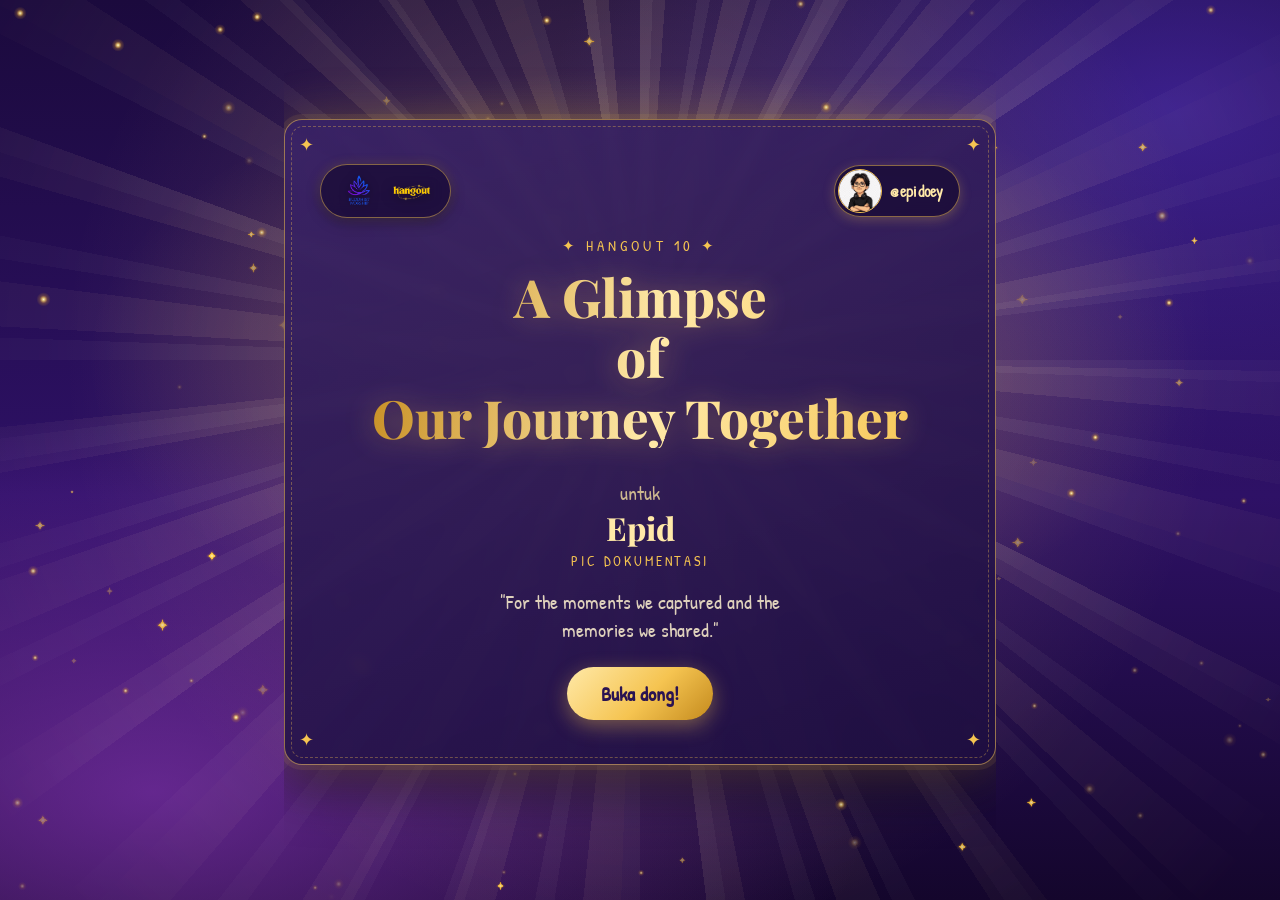
==== commit 744665d9: "feat: fix Hangout logo aspect ratio in story card, update story footer to Hangout Buddhist Worship A" ====
--- a/index.html
+++ b/index.html
@@ -37,20 +37,20 @@
                         <img src="images/header-img/HANGOUT LOGO.png" alt="Hangout Logo" class="brand-logo logo-ho">
                     </div>
                     <a href="https://www.instagram.com/epidoey" target="_blank" rel="noopener" class="cover-epid-badge" title="Kunjungi Instagram @epidoey">
-                        <img src="images/header-img/evid-gif.gif" alt="@epidoey" class="epid-gif-img">
+                        <img src="images/header-img/evid-gif.gif" alt="" class="epid-gif-img">
                         <span class="epid-handle">@epidoey</span>
                     </a>
                 </header>
 
-                <span class="eyebrow">✦ Memory Journal ✦</span>
-                <h1 class="cover-title gold-text">A Golden<br>Appreciation<br>Letter</h1>
+                <span class="eyebrow">✦ Hangout 10 ✦</span>
+                <h1 class="cover-title gold-text">A Glimpse<br>of<br>Our Journey Together</h1>
 
-                <p class="cover-from">dari <b id="epid-name">Epid</b></p>
-                <p class="cover-role" id="epid-role">PIC Dokumentasi</p>
+                <p class="cover-from">untuk <b id="epid-name">Semua Tim</b></p>
+                <p class="cover-role" id="epid-role">yang sudah bertugas di acara ini</p>
 
                 <p class="cover-quote">"For the moments we captured and the memories we shared."</p>
 
-                <button id="btn-open" class="btn pulse">Buka Pesan 💌</button>
+                <button id="btn-open" class="btn pulse">Buka dong!</button>
             </div>
         </section>
 
@@ -58,11 +58,11 @@
         <section id="view-message" class="view">
             <article class="paper pa-1" style="--tilt:-.6deg">
                 <div class="tape" style="left:50%;top:-14px;transform:translateX(-50%) rotate(-2deg)"></div>
-                <p class="p-label rv" style="--i:0">Sebuah pesan untuk kalian</p>
+                <p class="p-label rv" style="--i:0">Ada sedikit pesan dari bapak dokum</p>
                 <div id="intro-text"></div>
                 <div class="paper-foot rv" style="--i:8">
                     <div class="sign">Salam hangat,<br><span id="sign-name">Epid</span> ✨</div>
-                    <button id="btn-start" class="btn">Lanjut →</button>
+                    <button id="btn-start" class="btn">Yuk Lanjut →</button>
                 </div>
             </article>
         </section>
@@ -77,7 +77,7 @@
                 </div>
                 <span class="div-emoji" id="div-emoji">✨</span>
                 <h2 class="div-title gold-text" id="div-title">Tasya & Patrick</h2>
-                <p class="div-tag" id="div-tag">Dua bintang di balik cerita</p>
+                <p class="div-tag" id="div-tag">Ketua geng</p>
             </header>
 
             <!-- Konten divisi: HANYA FOTO & KERTAS PESAN YANG BERANIMASI -->
@@ -100,7 +100,7 @@
                 <h2 class="closing-title gold-text rv" style="--i:0">Before You Go... 🤍</h2>
                 <div id="closing-text"></div>
                 <div class="rv" style="--i:9;margin-top:1.8rem">
-                    <button id="btn-to-drive" class="btn pulse">Lanjut ke Dokumentasi 📸</button>
+                    <button id="btn-to-drive" class="btn pulse">Ambil link dokumentasi 📸</button>
                 </div>
             </article>
         </section>
@@ -113,7 +113,7 @@
                 <div class="tape" style="left:50%;top:-14px;transform:translateX(-50%) rotate(1deg)"></div>
                 <div class="drive-icon rv" style="--i:2">📁</div>
                 <h3 class="drive-title rv" style="--i:3">DOCUMENTATION DRIVE</h3>
-                <p class="rv" style="--i:4;margin:.4rem 0 1.5rem;color:var(--ink-dim)">"Foto, video, dan berbagai dokumentasi acara tersedia di sini."</p>
+                <p class="rv" style="--i:4;margin:.4rem 0 1.5rem;color:var(--ink-dim)">"Foto, video, dan berbagai dokumentasi acara tersedia di sini. Maaf ya kalo ga ada yang bagus hehehe"</p>
                 <div class="drive-actions rv" style="--i:5">
                     <a id="link-drive-btn" class="btn" href="#" target="_blank" rel="noopener">Buka Google Drive ↗</a>
                     <button id="btn-copy" class="btn btn-ghost">Copy Link 🔗</button>
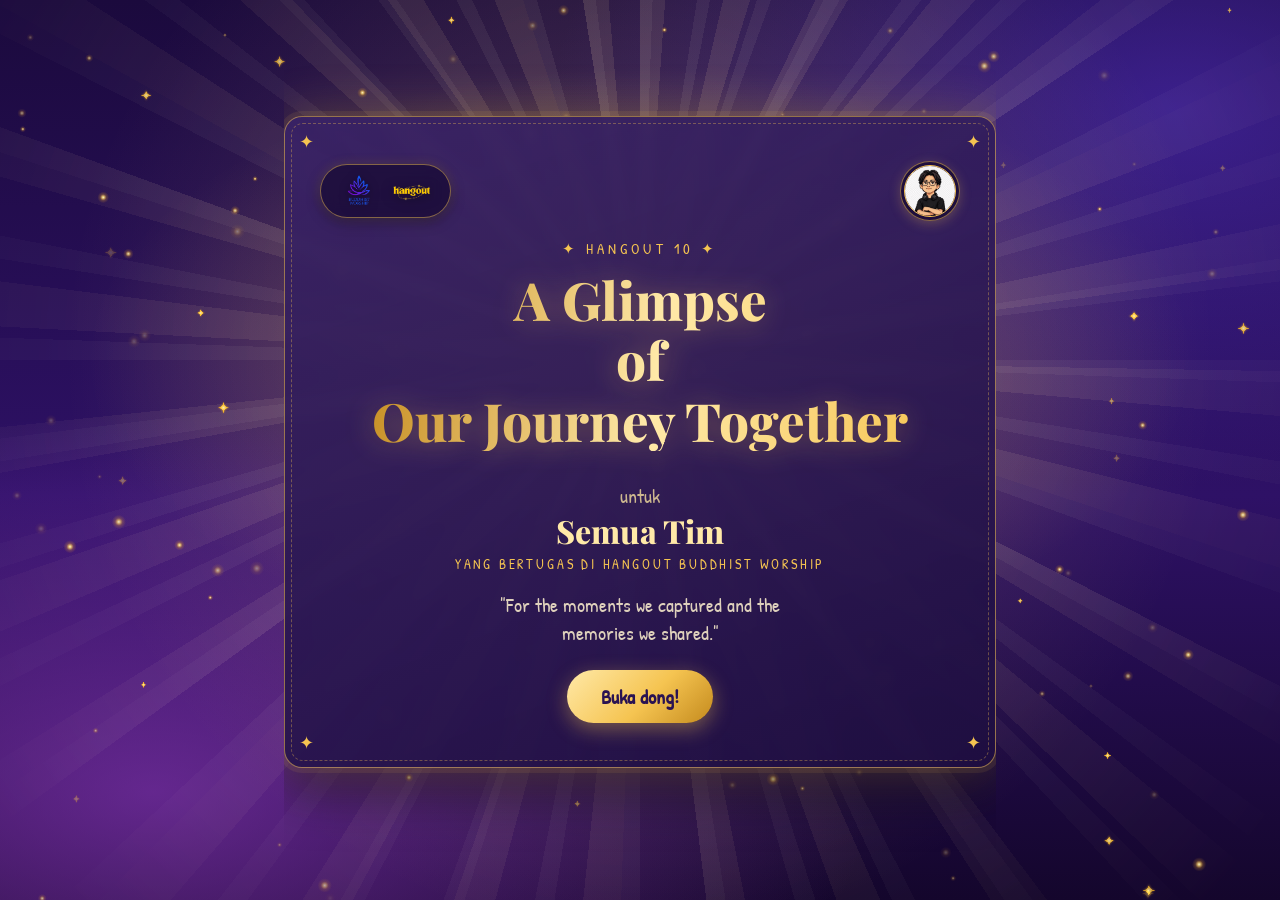
==== commit 152b2762: "feat: sync cover team labels, circular gif badge without text, remove story footer personal credit, " ====
--- a/index.html
+++ b/index.html
@@ -36,9 +36,8 @@
                         <img src="images/header-img/BW LOGO ORIGINAL.png" alt="BW Logo" class="brand-logo logo-bw">
                         <img src="images/header-img/HANGOUT LOGO.png" alt="Hangout Logo" class="brand-logo logo-ho">
                     </div>
-                    <a href="https://www.instagram.com/epidoey" target="_blank" rel="noopener" class="cover-epid-badge" title="Kunjungi Instagram @epidoey">
+                    <a href="https://www.instagram.com/epidoey" target="_blank" rel="noopener" class="cover-epid-badge" aria-label="Instagram">
                         <img src="images/header-img/evid-gif.gif" alt="" class="epid-gif-img">
-                        <span class="epid-handle">@epidoey</span>
                     </a>
                 </header>
 
@@ -46,7 +45,7 @@
                 <h1 class="cover-title gold-text">A Glimpse<br>of<br>Our Journey Together</h1>
 
                 <p class="cover-from">untuk <b id="epid-name">Semua Tim</b></p>
-                <p class="cover-role" id="epid-role">yang sudah bertugas di acara ini</p>
+                <p class="cover-role" id="epid-role">yang bertugas di Hangout Buddhist Worship</p>
 
                 <p class="cover-quote">"For the moments we captured and the memories we shared."</p>
 
--- a/css/style.css
+++ b/css/style.css
@@ -271,11 +271,10 @@
 .brand-logo:hover { transform: scale(1.12); }
 
 .cover-epid-badge {
-    display: inline-flex; align-items: center;
-    gap: clamp(0.4rem, 1.2vw, 0.55rem);
+    display: inline-flex; align-items: center; justify-content: center;
     text-decoration: none;
-    padding: 3px clamp(10px, 2.4vw, 15px) 3px 3px;
-    border-radius: 999px;
+    padding: 3px;
+    border-radius: 50%;
     background: rgba(26, 12, 54, 0.78);
     border: 1px solid rgba(245, 196, 81, 0.5);
     backdrop-filter: blur(8px); -webkit-backdrop-filter: blur(8px);
@@ -283,24 +282,17 @@
     transition: transform .25s ease, box-shadow .25s ease, background .25s ease;
 }
 .cover-epid-badge:hover {
-    transform: translateY(-2px) scale(1.03);
+    transform: translateY(-2px) scale(1.05);
     background: rgba(45, 20, 90, 0.85);
     box-shadow: 0 4px 18px rgba(245, 196, 81, 0.5);
 }
 .epid-gif-img {
-    width: clamp(34px, 9vw, 44px);
-    height: clamp(34px, 9vw, 44px);
+    width: clamp(40px, 10.5vw, 52px);
+    height: clamp(40px, 10.5vw, 52px);
     border-radius: 50%;
     object-fit: cover;
     border: 1.5px solid var(--gold);
     display: block;
-}
-.epid-handle {
-    font-size: clamp(0.82rem, 2.2vw, 0.98rem);
-    font-family: 'Patrick Hand', cursive;
-    color: var(--gold-hi);
-    font-weight: bold;
-    letter-spacing: 0.02em;
 }
 
 /* Logo Tengah pada Halaman Divisi */
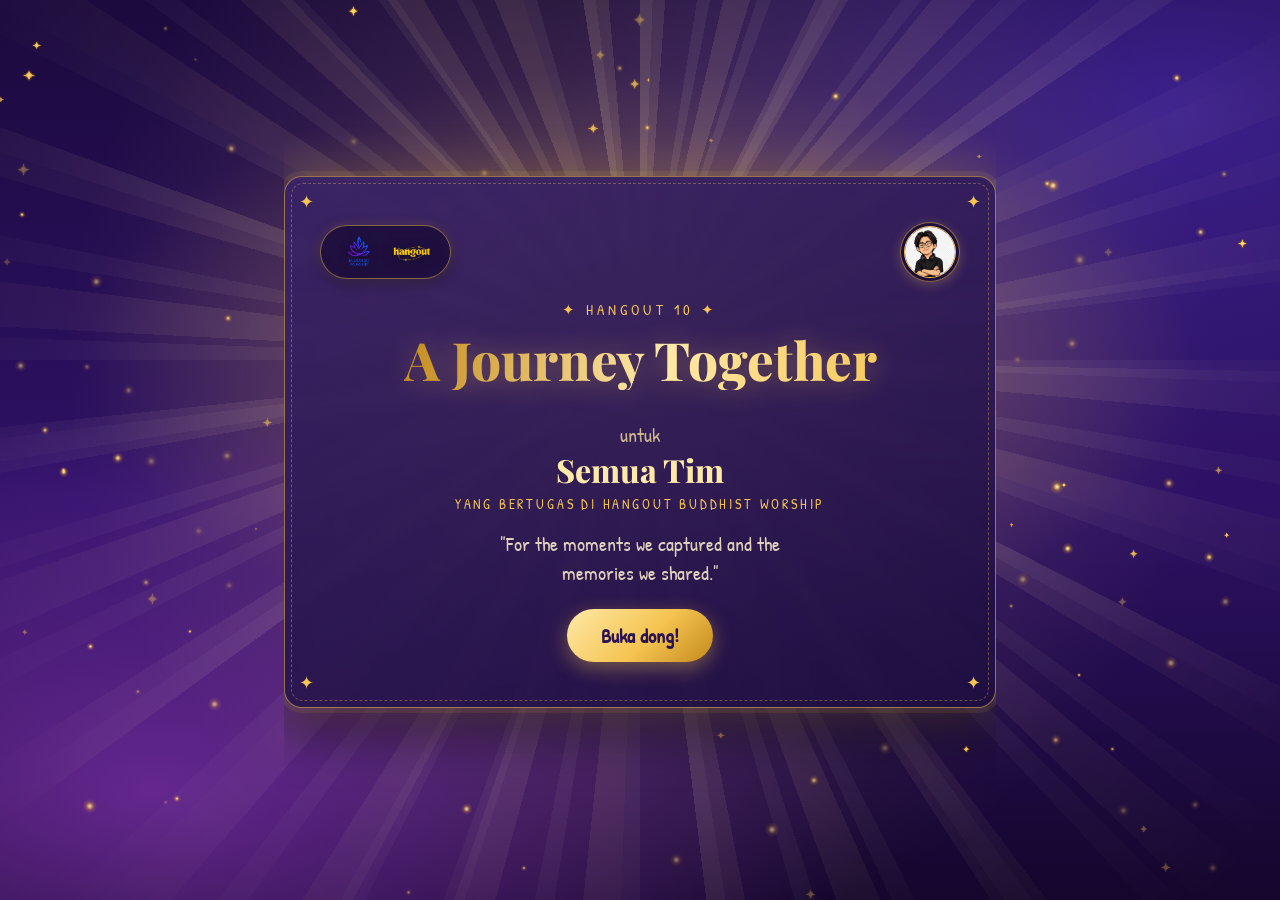
==== commit 8b344e2b: "feat: reset polaroid aspect ratio to default square 1:1 and sync titles to A Journey Together" ====
--- a/index.html
+++ b/index.html
@@ -4,7 +4,7 @@
     <meta charset="UTF-8">
     <meta name="viewport" content="width=device-width, initial-scale=1, viewport-fit=cover">
     <meta name="theme-color" content="#1d0c3d">
-    <title>A Golden Appreciation Letter ✨</title>
+    <title>A Journey Together</title>
     <link rel="icon" type="image/png" href="images/header-img/HANGOUT LOGO.png">
 
     <link rel="preconnect" href="https://fonts.googleapis.com">
@@ -42,7 +42,7 @@
                 </header>
 
                 <span class="eyebrow">✦ Hangout 10 ✦</span>
-                <h1 class="cover-title gold-text">A Glimpse<br>of<br>Our Journey Together</h1>
+                <h1 class="cover-title gold-text">A Journey Together</h1>
 
                 <p class="cover-from">untuk <b id="epid-name">Semua Tim</b></p>
                 <p class="cover-role" id="epid-role">yang bertugas di Hangout Buddhist Worship</p>
--- a/css/style.css
+++ b/css/style.css
@@ -1,5 +1,5 @@
 /* ============================================================
-   A Golden Appreciation Letter — Truly Mobile-First Responsive
+   A Journey Together — Truly Mobile-First Responsive
    Palet: ungu tua (#1b0a3d) · emas (#f5c451) · kertas plum gelap
    ============================================================ */
 :root {
@@ -404,13 +404,11 @@
     outline: none;
 }
 .pol-in img {
-    width: 100%; height: auto;
-    aspect-ratio: var(--ar, 1 / 1);
-    max-height: clamp(125px, 35vw, 185px);
+    width: 100%;
+    aspect-ratio: 1;
     object-fit: cover;
     display: block; border-radius: 2px;
     background: rgba(20, 8, 40, 0.4);
-    transition: aspect-ratio .3s ease;
 }
 .pol-empty {
     display: grid; place-items: center; aspect-ratio: 1; font-size: clamp(2.2rem, 7vw, 3rem); text-align: center;
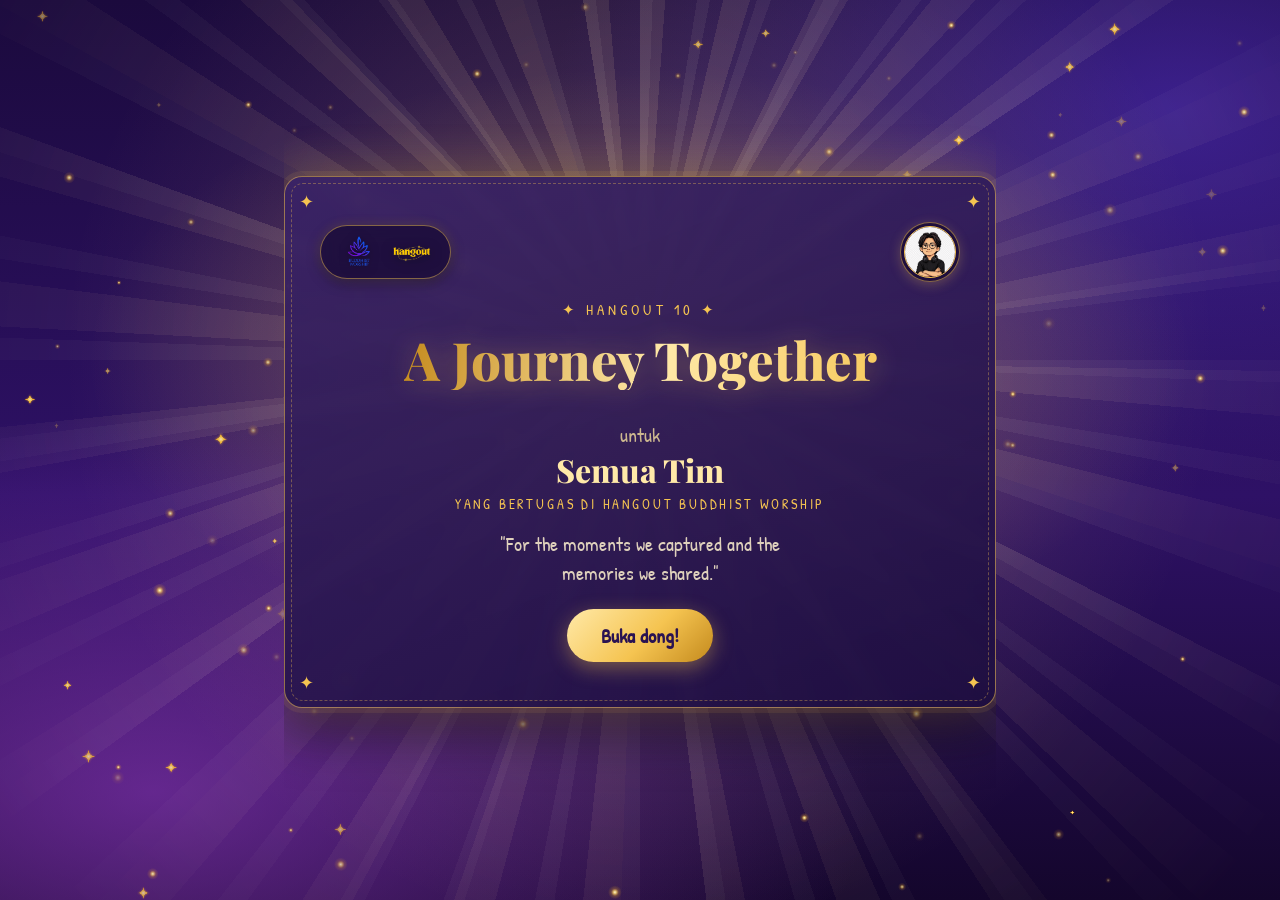
==== commit a6179982: "feat: add multi-photo collage mode and slide selector for story cards" ====
--- a/index.html
+++ b/index.html
@@ -139,12 +139,15 @@
                 <h3 class="share-modal-title gold-text">Story Siap Dibagikan!</h3>
                 <p class="share-modal-desc">Template eksklusif 9:16 untuk Instagram Story atau WhatsApp Status.</p>
             </div>
+            <div id="share-slide-tabs" class="share-slide-tabs" role="tablist" aria-label="Pilih foto story"></div>
             <div class="share-preview-wrap">
+                <button class="share-nav-btn prev" id="share-nav-prev" aria-label="Slide sebelumnya" hidden>‹</button>
                 <div class="share-preview-loading" id="share-loading">
                     <span class="spinner"></span>
                     <p>Merender Story Card 9:16...</p>
                 </div>
                 <img id="share-preview-img" alt="Story Card 9:16" hidden>
+                <button class="share-nav-btn next" id="share-nav-next" aria-label="Slide berikutnya" hidden>›</button>
             </div>
             <div class="share-modal-actions">
                 <button id="btn-download-story" class="btn pulse">Unduh Foto (9:16) 📥</button>
--- a/css/style.css
+++ b/css/style.css
@@ -671,7 +671,35 @@
 }
 .share-modal-desc {
     font-size: clamp(0.82rem, 0.75rem + 0.3vw, 0.92rem);
-    color: var(--ink-dim); margin-bottom: 0.6rem;
+    color: var(--ink-dim); margin-bottom: 0.4rem;
+}
+.share-slide-tabs {
+    display: flex; gap: 6px; justify-content: center;
+    flex-wrap: wrap; margin-bottom: 0.65rem; width: 100%;
+}
+.share-tab-btn {
+    padding: 5px 12px;
+    border-radius: 999px;
+    font-size: 0.75rem;
+    font-family: inherit;
+    font-weight: 600;
+    background: rgba(245, 196, 81, 0.1);
+    color: var(--ink-dim);
+    border: 1px solid rgba(245, 196, 81, 0.3);
+    cursor: pointer;
+    transition: all 0.2s cubic-bezier(0.16, 1, 0.3, 1);
+}
+.share-tab-btn:hover {
+    background: rgba(245, 196, 81, 0.22);
+    color: var(--gold-hi);
+    border-color: rgba(245, 196, 81, 0.6);
+}
+.share-tab-btn.active {
+    background: linear-gradient(135deg, #f5c451, #e6a728);
+    color: #1a0833;
+    border-color: #ffd875;
+    box-shadow: 0 0 14px rgba(245, 196, 81, 0.5);
+    transform: scale(1.04);
 }
 .share-preview-wrap {
     width: 100%; max-width: 230px;
@@ -685,6 +713,26 @@
     margin-bottom: 0.9rem;
     position: relative;
 }
+.share-nav-btn {
+    position: absolute; top: 50%; transform: translateY(-50%);
+    width: 32px; height: 32px; border-radius: 50%;
+    background: rgba(18, 5, 38, 0.82);
+    border: 1.5px solid rgba(245, 196, 81, 0.6);
+    color: var(--gold-hi);
+    font-size: 1.25rem; line-height: 1;
+    display: grid; place-items: center;
+    cursor: pointer; z-index: 10;
+    backdrop-filter: blur(6px);
+    transition: background 0.2s, transform 0.2s, border-color 0.2s;
+    box-shadow: 0 4px 14px rgba(0, 0, 0, 0.5);
+}
+.share-nav-btn:hover {
+    background: rgba(245, 196, 81, 0.35);
+    border-color: #ffe9a8;
+    transform: translateY(-50%) scale(1.12);
+}
+.share-nav-btn.prev { left: 8px; }
+.share-nav-btn.next { right: 8px; }
 .share-preview-wrap img {
     width: 100%; height: 100%; object-fit: contain; display: block;
 }
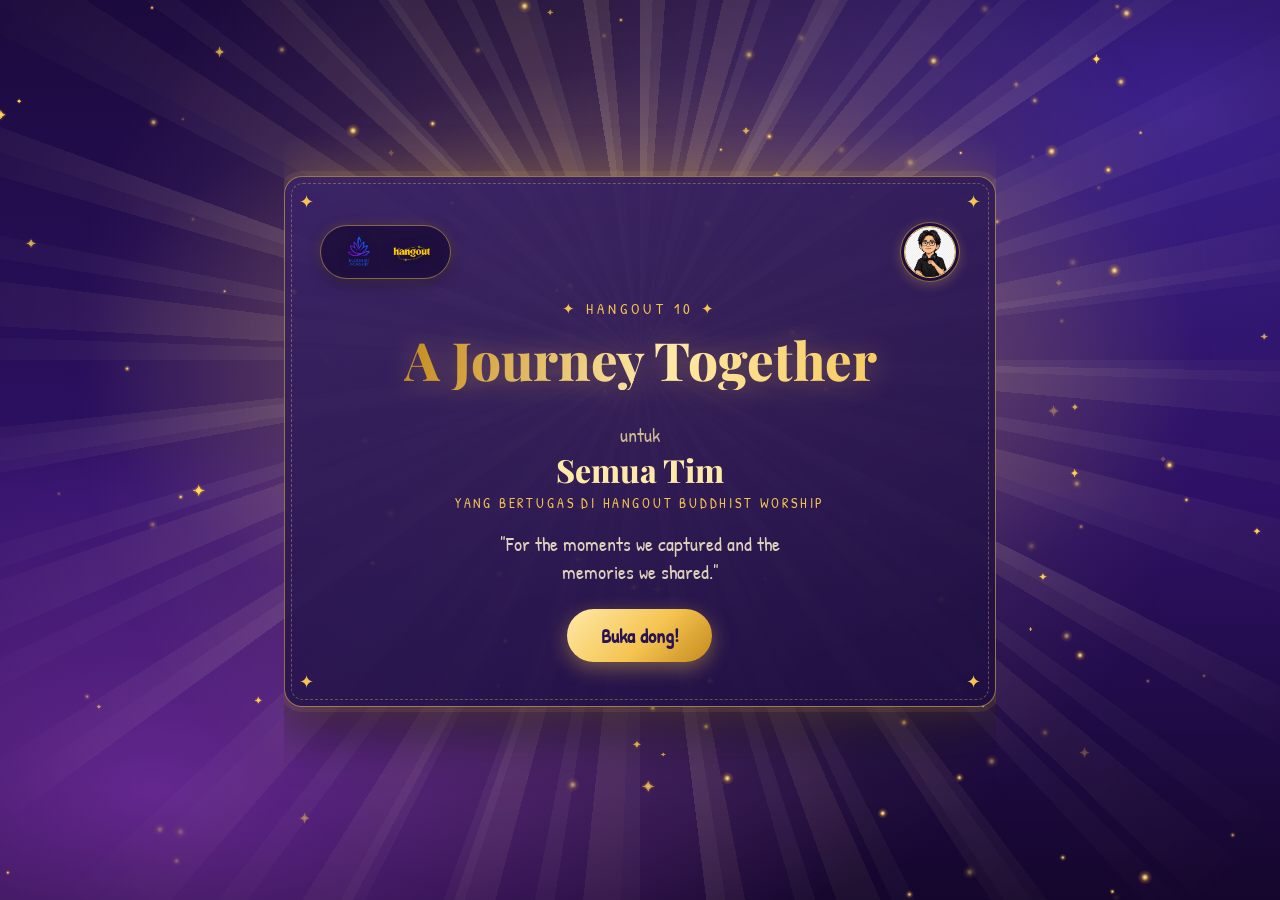
==== commit 3fb2f423: "Update text content in index.html" ====
--- a/index.html
+++ b/index.html
@@ -57,7 +57,7 @@
         <section id="view-message" class="view">
             <article class="paper pa-1" style="--tilt:-.6deg">
                 <div class="tape" style="left:50%;top:-14px;transform:translateX(-50%) rotate(-2deg)"></div>
-                <p class="p-label rv" style="--i:0">Ada sedikit pesan dari bapak dokum</p>
+                <p class="p-label rv" style="--i:0">Pesan dari Bapak Dokum</p>
                 <div id="intro-text"></div>
                 <div class="paper-foot rv" style="--i:8">
                     <div class="sign">Salam hangat,<br><span id="sign-name">Epid</span> ✨</div>
@@ -137,26 +137,26 @@
             <div class="share-modal-header">
                 <span class="share-modal-badge">✨ STORY CARD 9:16</span>
                 <h3 class="share-modal-title gold-text">Story Siap Dibagikan!</h3>
-                <p class="share-modal-desc">Template eksklusif 9:16 untuk Instagram Story atau WhatsApp Status.</p>
+                <p class="share-modal-desc">Eksklusif Buat kamu bagiin ke IG Story Wkwkwkwk.</p>
             </div>
             <div id="share-slide-tabs" class="share-slide-tabs" role="tablist" aria-label="Pilih foto story"></div>
             <div class="share-preview-wrap">
                 <button class="share-nav-btn prev" id="share-nav-prev" aria-label="Slide sebelumnya" hidden>‹</button>
                 <div class="share-preview-loading" id="share-loading">
                     <span class="spinner"></span>
-                    <p>Merender Story Card 9:16...</p>
+                    <p>Merender Story Card...</p>
                 </div>
                 <img id="share-preview-img" alt="Story Card 9:16" hidden>
                 <button class="share-nav-btn next" id="share-nav-next" aria-label="Slide berikutnya" hidden>›</button>
             </div>
             <div class="share-modal-actions">
                 <button id="btn-download-story" class="btn pulse">Unduh Foto (9:16) 📥</button>
-                <button id="btn-native-share" class="btn btn-ghost" hidden>Bagikan ke Sosmed 📲</button>
+                <button id="btn-native-share" class="btn btn-ghost" hidden>Share ke Sosmed 📲</button>
             </div>
         </div>
     </div>
 
-    <div id="toast" role="status">Link berhasil disalin! ✨</div>
+    <div id="toast" role="status">Yeayy Link berhasil disalin! ✨</div>
 
     <audio id="bg-music" loop></audio>
 
